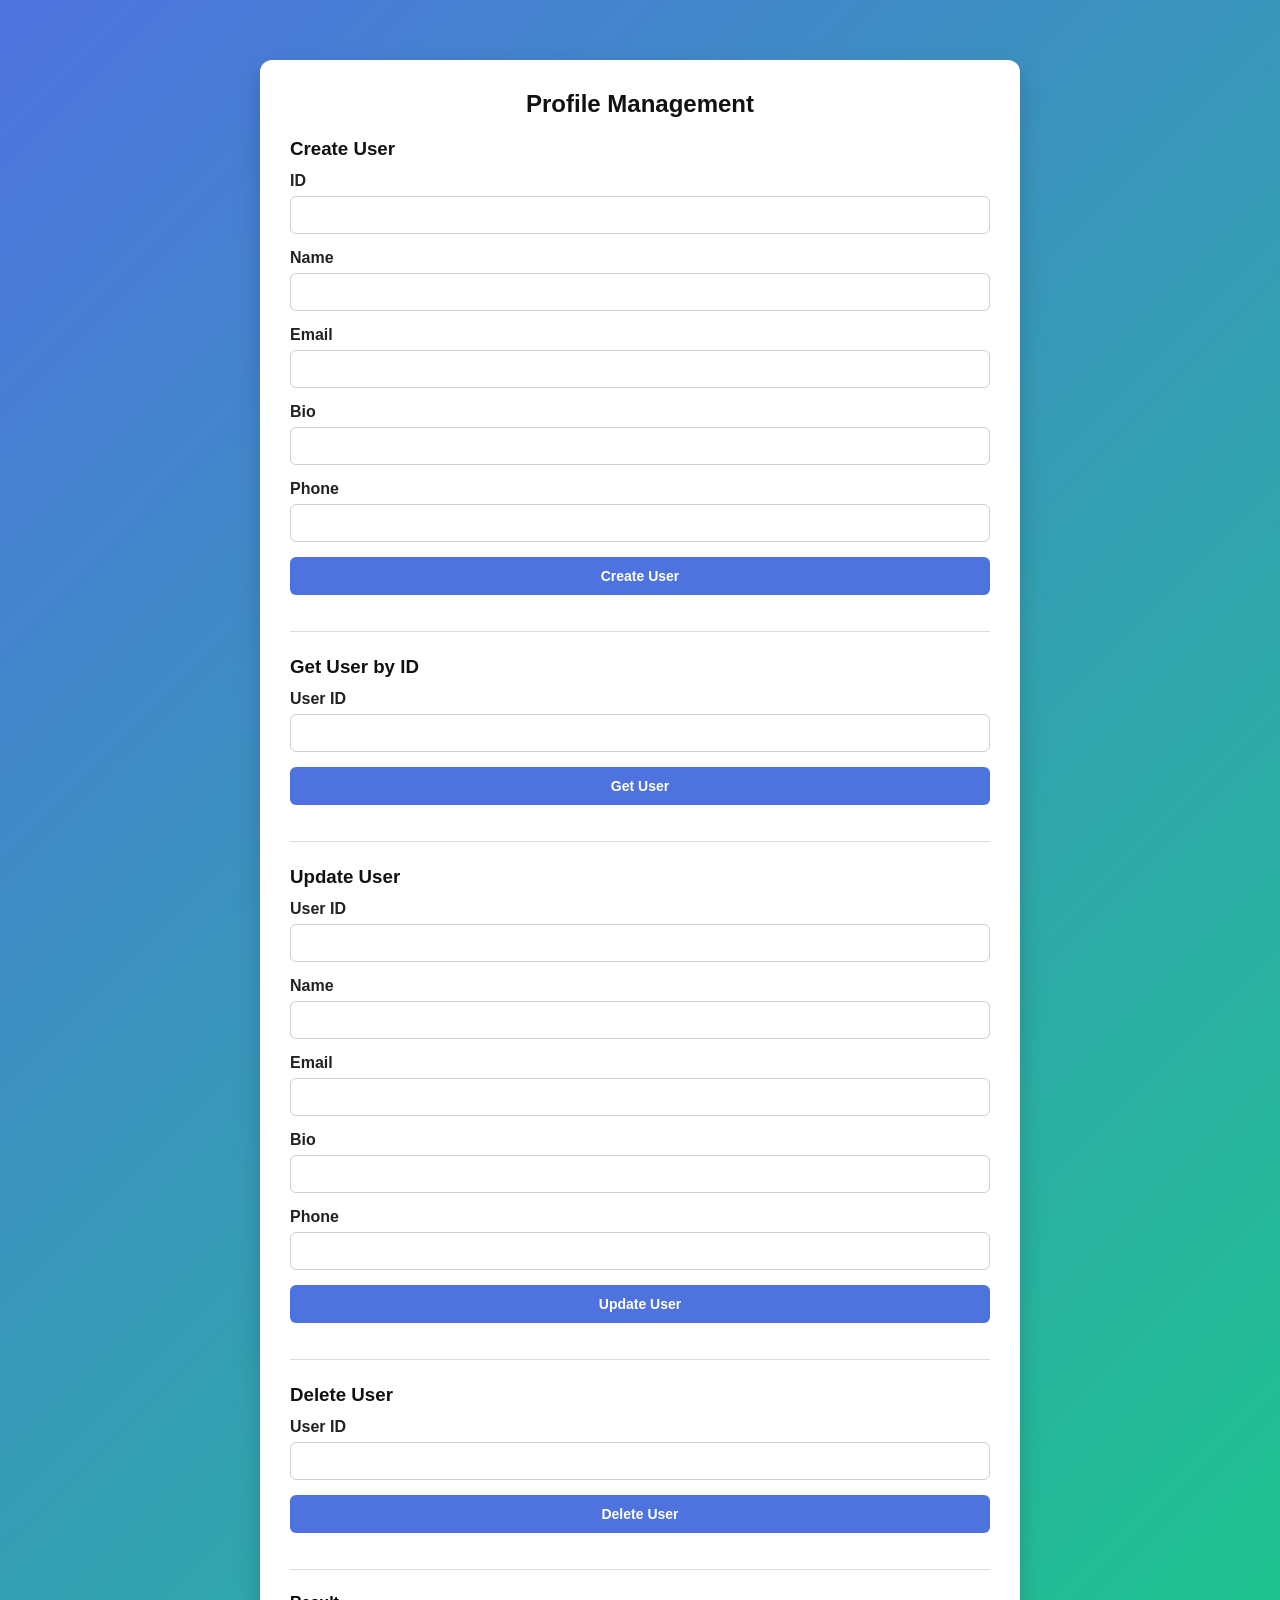
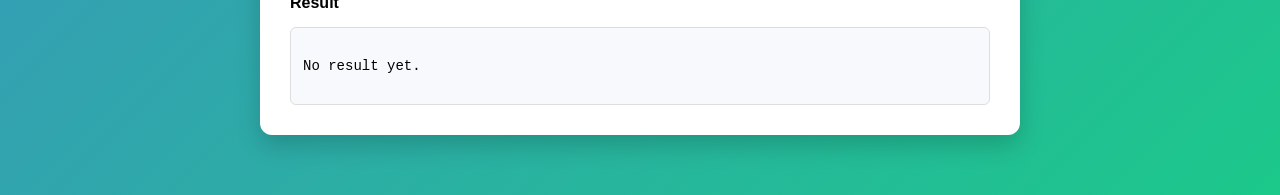
==== profile.html @ e85948cd "Initial commit frontend" ====
<!DOCTYPE html>
<html lang="en">
<head>
<meta charset="UTF-8">
<title>Profile Management</title>
<link rel="stylesheet" href="style.css">
</head>
<body>

<div class="container profile-container">

<h2>Profile Management</h2>

<h3 class="section-title">Create User</h3>

<label for="createId">ID</label>
<input type="number" id="createId">

<label for="createName">Name</label>
<input type="text" id="createName">

<label for="createEmail">Email</label>
<input type="text" id="createEmail">

<label for="createBio">Bio</label>
<input type="text" id="createBio">

<label for="createPhone">Phone</label>
<input type="text" id="createPhone">

<button onclick="createUser()">Create User</button>

<hr>

<h3 class="section-title">Get User by ID</h3>

<label for="getUserId">User ID</label>
<input type="number" id="getUserId">

<button onclick="getUser()">Get User</button>

<hr>

<h3 class="section-title">Update User</h3>

<label for="updateId">User ID</label>
<input type="number" id="updateId">

<label for="updateName">Name</label>
<input type="text" id="updateName">

<label for="updateEmail">Email</label>
<input type="text" id="updateEmail">

<label for="updateBio">Bio</label>
<input type="text" id="updateBio">

<label for="updatePhone">Phone</label>
<input type="text" id="updatePhone">

<button onclick="updateUser()">Update User</button>

<hr>

<h3 class="section-title">Delete User</h3>

<label for="deleteId">User ID</label>
<input type="number" id="deleteId">

<button onclick="deleteUser()">Delete User</button>

<hr>

<span class="result-label">Result</span>
<div class="result-box">
<pre id="result">No result yet.</pre>
</div>

</div>

<script>
const BASE_URL = "http://localhost:8081/users";

function getToken() {
    return localStorage.getItem("token");
}

function headers() {
    return {
        "Content-Type": "application/json",
        "Authorization": "Bearer " + getToken()
    };
}

function showResult(data) {
    try {
        if (typeof data === "string") {
            document.getElementById("result").innerText = data;
        } else {
            document.getElementById("result").innerText = JSON.stringify(data, null, 2);
        }
    } catch (e) {
        document.getElementById("result").innerText = data;
    }
}

async function createUser() {
    const user = {
        id: parseInt(document.getElementById("createId").value),
        name: document.getElementById("createName").value,
        email: document.getElementById("createEmail").value,
        bio: document.getElementById("createBio").value,
        phone: document.getElementById("createPhone").value
    };

    const response = await fetch(BASE_URL, {
        method: "POST",
        headers: headers(),
        body: JSON.stringify(user)
    });

    const text = await response.text();

    try {
        showResult(JSON.parse(text));
    } catch {
        showResult(text);
    }
}

async function getUser() {
    const id = document.getElementById("getUserId").value;

    const response = await fetch(BASE_URL + "/" + id, {
        method: "GET",
        headers: headers()
    });

    const text = await response.text();

    try {
        showResult(JSON.parse(text));
    } catch {
        showResult(text);
    }
}

async function updateUser() {
    const id = document.getElementById("updateId").value;

    const user = {
        id: parseInt(id),
        name: document.getElementById("updateName").value,
        email: document.getElementById("updateEmail").value,
        bio: document.getElementById("updateBio").value,
        phone: document.getElementById("updatePhone").value
    };

    const response = await fetch(BASE_URL + "/" + id, {
        method: "PUT",
        headers: headers(),
        body: JSON.stringify(user)
    });

    const text = await response.text();

    try {
        showResult(JSON.parse(text));
    } catch {
        showResult(text);
    }
}

async function deleteUser() {
    const id = document.getElementById("deleteId").value;

    const response = await fetch(BASE_URL + "/" + id, {
        method: "DELETE",
        headers: headers()
    });

    const text = await response.text();

    try {
        showResult(JSON.parse(text));
    } catch {
        showResult(text);
    }
}
</script>

</body>
</html>
---- style.css ----
body {
    font-family: Arial, Helvetica, sans-serif;
    background: linear-gradient(135deg, #4e73df, #1cc88a);
    margin: 0;
    padding: 0;
    min-height: 100vh;
}

.container {
    width: 420px;
    margin: 60px auto;
    background: #ffffff;
    padding: 30px;
    border-radius: 12px;
    box-shadow: 0 10px 25px rgba(0, 0, 0, 0.18);
}

.container.profile-container {
    width: 700px;
}

h2, h3 {
    text-align: center;
    margin-top: 0;
    color: #111;
}

label {
    display: block;
    margin-bottom: 6px;
    font-weight: 600;
    color: #222;
}

input {
    width: 100%;
    box-sizing: border-box;
    padding: 10px 12px;
    margin-bottom: 15px;
    border-radius: 6px;
    border: 1px solid #cfcfcf;
    font-size: 14px;
}

button {
    width: 100%;
    padding: 11px;
    background: #4e73df;
    color: white;
    border: none;
    border-radius: 6px;
    cursor: pointer;
    font-weight: bold;
    font-size: 14px;
    margin-bottom: 12px;
}

button:hover {
    background: #2e59d9;
}

hr {
    border: none;
    border-top: 1px solid #ddd;
    margin: 24px 0;
}

.result-box {
    background: #f8f9fc;
    padding: 12px;
    border-radius: 6px;
    border: 1px solid #ddd;
    margin-top: 15px;
    white-space: pre-wrap;
    word-break: break-word;
}

.link {
    text-align: center;
    margin-top: 8px;
}

.link a {
    text-decoration: none;
    color: #4e73df;
    font-weight: bold;
}

.link a:hover {
    text-decoration: underline;
}

.section-title {
    text-align: left;
    margin-bottom: 12px;
    color: #111;
}

.result-label {
    font-weight: bold;
    margin-bottom: 8px;
    display: block;
}

pre {
    margin: 0;
    white-space: pre-wrap;
    word-break: break-word;
    font-family: Consolas, monospace;
    font-size: 14px;
}
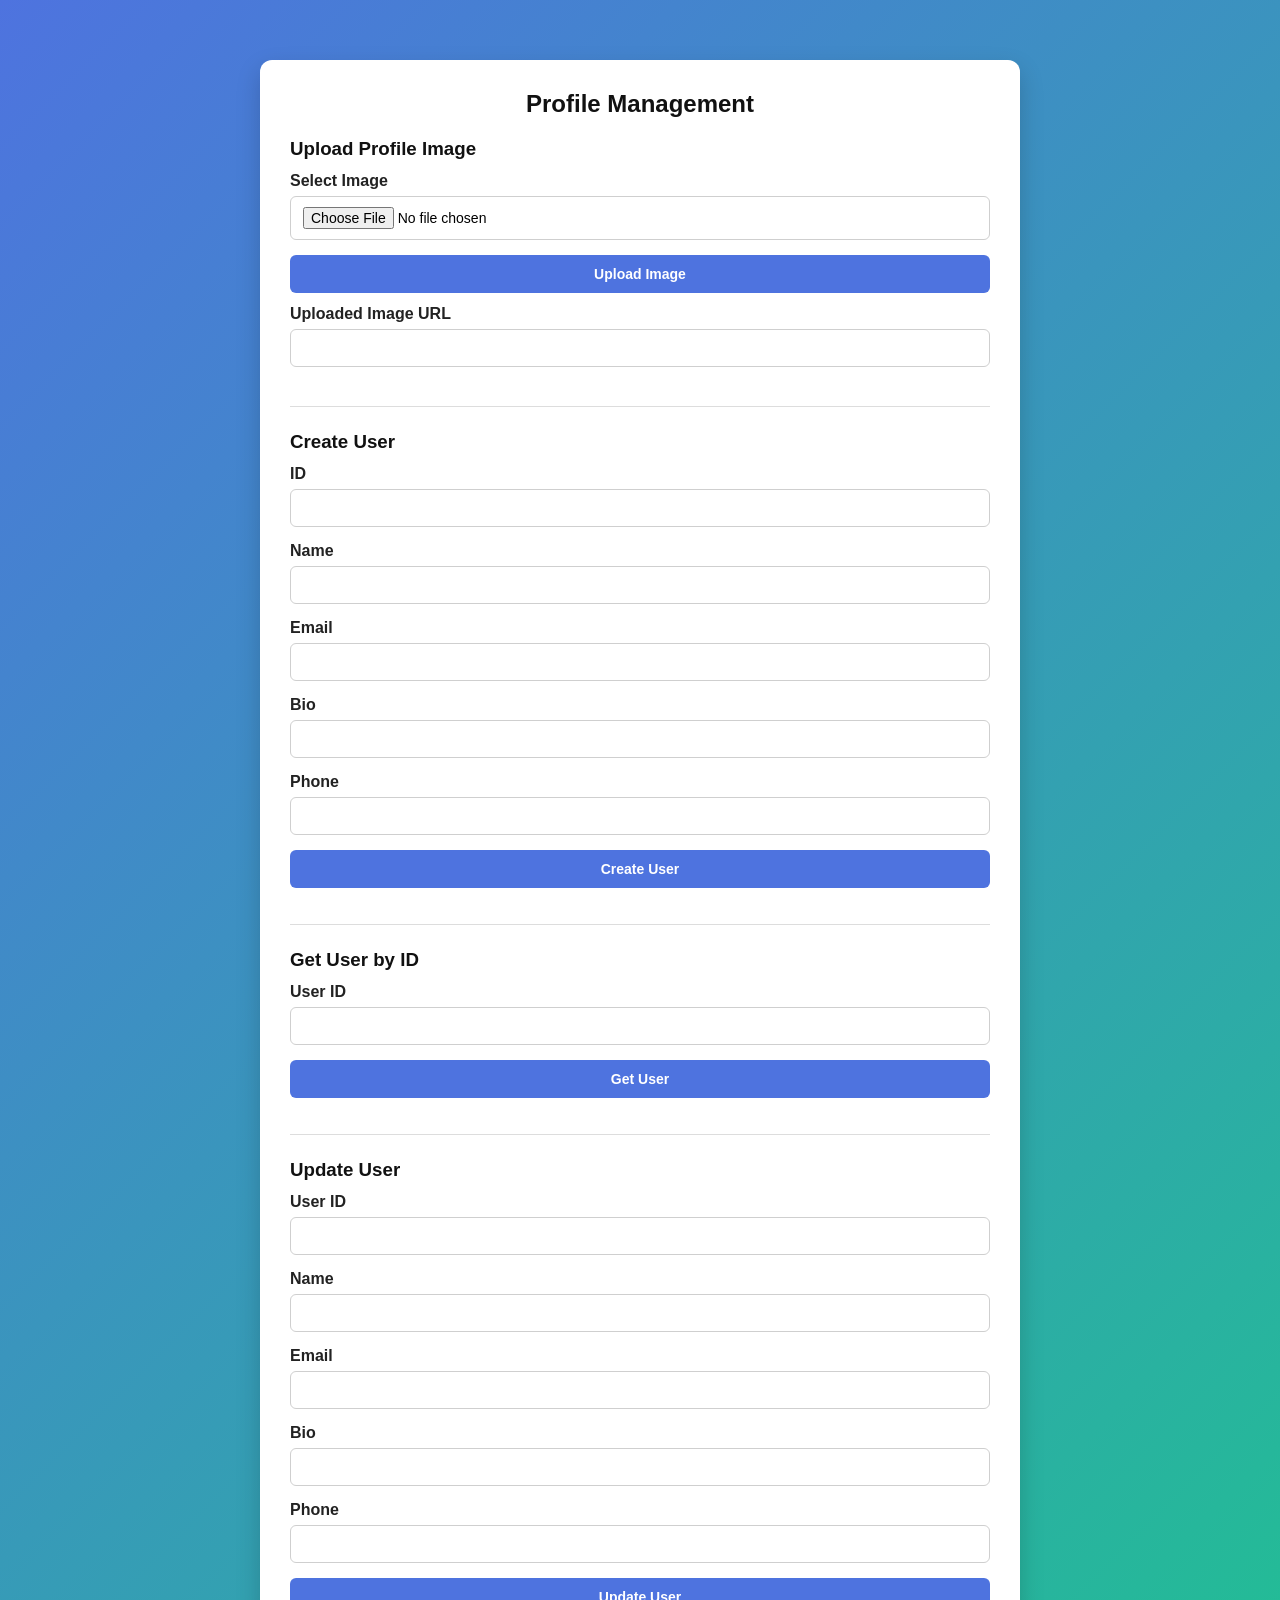
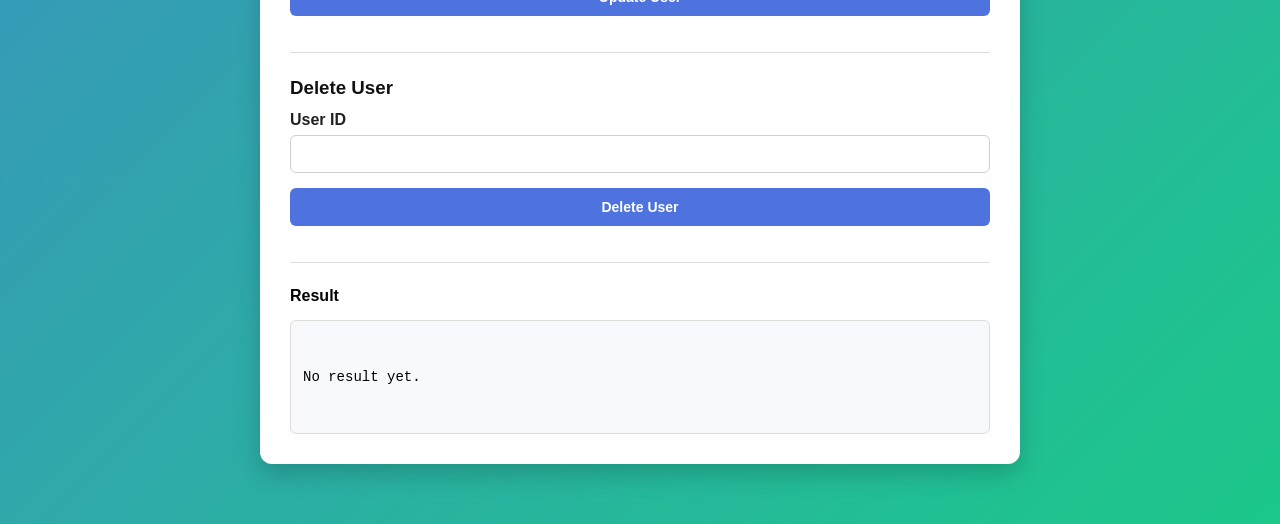
==== commit 635c2717: "Update frontend config for AWS EC2 backend" ====
--- a/profile.html
+++ b/profile.html
@@ -9,185 +9,91 @@
 
 <div class="container profile-container">
 
-<h2>Profile Management</h2>
+    <h2>Profile Management</h2>
 
-<h3 class="section-title">Create User</h3>
+    <h3 class="section-title">Upload Profile Image</h3>
 
-<label for="createId">ID</label>
-<input type="number" id="createId">
+    <label for="profileImageFile">Select Image</label>
+    <input type="file" id="profileImageFile" accept="image/*">
 
-<label for="createName">Name</label>
-<input type="text" id="createName">
+    <button onclick="uploadProfileImage()">Upload Image</button>
 
-<label for="createEmail">Email</label>
-<input type="text" id="createEmail">
+    <label for="profileImageUrl">Uploaded Image URL</label>
+    <input type="text" id="profileImageUrl" readonly>
 
-<label for="createBio">Bio</label>
-<input type="text" id="createBio">
+    <img id="uploadedImagePreview" alt="Uploaded Image Preview" style="display:none; max-width:100%; margin-bottom:20px; border-radius:8px;">
 
-<label for="createPhone">Phone</label>
-<input type="text" id="createPhone">
+    <hr>
 
-<button onclick="createUser()">Create User</button>
+    <h3 class="section-title">Create User</h3>
 
-<hr>
+    <label for="createId">ID</label>
+    <input type="number" id="createId">
 
-<h3 class="section-title">Get User by ID</h3>
+    <label for="createName">Name</label>
+    <input type="text" id="createName">
 
-<label for="getUserId">User ID</label>
-<input type="number" id="getUserId">
+    <label for="createEmail">Email</label>
+    <input type="text" id="createEmail">
 
-<button onclick="getUser()">Get User</button>
+    <label for="createBio">Bio</label>
+    <input type="text" id="createBio">
 
-<hr>
+    <label for="createPhone">Phone</label>
+    <input type="text" id="createPhone">
 
-<h3 class="section-title">Update User</h3>
+    <button onclick="createUser()">Create User</button>
 
-<label for="updateId">User ID</label>
-<input type="number" id="updateId">
+    <hr>
 
-<label for="updateName">Name</label>
-<input type="text" id="updateName">
+    <h3 class="section-title">Get User by ID</h3>
 
-<label for="updateEmail">Email</label>
-<input type="text" id="updateEmail">
+    <label for="getUserId">User ID</label>
+    <input type="number" id="getUserId">
 
-<label for="updateBio">Bio</label>
-<input type="text" id="updateBio">
+    <button onclick="getUser()">Get User</button>
 
-<label for="updatePhone">Phone</label>
-<input type="text" id="updatePhone">
+    <hr>
 
-<button onclick="updateUser()">Update User</button>
+    <h3 class="section-title">Update User</h3>
 
-<hr>
+    <label for="updateId">User ID</label>
+    <input type="number" id="updateId">
 
-<h3 class="section-title">Delete User</h3>
+    <label for="updateName">Name</label>
+    <input type="text" id="updateName">
 
-<label for="deleteId">User ID</label>
-<input type="number" id="deleteId">
+    <label for="updateEmail">Email</label>
+    <input type="text" id="updateEmail">
 
-<button onclick="deleteUser()">Delete User</button>
+    <label for="updateBio">Bio</label>
+    <input type="text" id="updateBio">
 
-<hr>
+    <label for="updatePhone">Phone</label>
+    <input type="text" id="updatePhone">
 
-<span class="result-label">Result</span>
-<div class="result-box">
-<pre id="result">No result yet.</pre>
-</div>
+    <button onclick="updateUser()">Update User</button>
+
+    <hr>
+
+    <h3 class="section-title">Delete User</h3>
+
+    <label for="deleteId">User ID</label>
+    <input type="number" id="deleteId">
+
+    <button onclick="deleteUser()">Delete User</button>
+
+    <hr>
+
+    <span class="result-label">Result</span>
+    <div class="result-box">
+        <pre id="result">No result yet.</pre>
+    </div>
 
 </div>
 
-<script>
-const BASE_URL = "http://localhost:8081/users";
-
-function getToken() {
-    return localStorage.getItem("token");
-}
-
-function headers() {
-    return {
-        "Content-Type": "application/json",
-        "Authorization": "Bearer " + getToken()
-    };
-}
-
-function showResult(data) {
-    try {
-        if (typeof data === "string") {
-            document.getElementById("result").innerText = data;
-        } else {
-            document.getElementById("result").innerText = JSON.stringify(data, null, 2);
-        }
-    } catch (e) {
-        document.getElementById("result").innerText = data;
-    }
-}
-
-async function createUser() {
-    const user = {
-        id: parseInt(document.getElementById("createId").value),
-        name: document.getElementById("createName").value,
-        email: document.getElementById("createEmail").value,
-        bio: document.getElementById("createBio").value,
-        phone: document.getElementById("createPhone").value
-    };
-
-    const response = await fetch(BASE_URL, {
-        method: "POST",
-        headers: headers(),
-        body: JSON.stringify(user)
-    });
-
-    const text = await response.text();
-
-    try {
-        showResult(JSON.parse(text));
-    } catch {
-        showResult(text);
-    }
-}
-
-async function getUser() {
-    const id = document.getElementById("getUserId").value;
-
-    const response = await fetch(BASE_URL + "/" + id, {
-        method: "GET",
-        headers: headers()
-    });
-
-    const text = await response.text();
-
-    try {
-        showResult(JSON.parse(text));
-    } catch {
-        showResult(text);
-    }
-}
-
-async function updateUser() {
-    const id = document.getElementById("updateId").value;
-
-    const user = {
-        id: parseInt(id),
-        name: document.getElementById("updateName").value,
-        email: document.getElementById("updateEmail").value,
-        bio: document.getElementById("updateBio").value,
-        phone: document.getElementById("updatePhone").value
-    };
-
-    const response = await fetch(BASE_URL + "/" + id, {
-        method: "PUT",
-        headers: headers(),
-        body: JSON.stringify(user)
-    });
-
-    const text = await response.text();
-
-    try {
-        showResult(JSON.parse(text));
-    } catch {
-        showResult(text);
-    }
-}
-
-async function deleteUser() {
-    const id = document.getElementById("deleteId").value;
-
-    const response = await fetch(BASE_URL + "/" + id, {
-        method: "DELETE",
-        headers: headers()
-    });
-
-    const text = await response.text();
-
-    try {
-        showResult(JSON.parse(text));
-    } catch {
-        showResult(text);
-    }
-}
-</script>
-
+<script src="js/config.js"></script>
+<script src="js/profile.js"></script>
+<script src="js/upload.js"></script>
 </body>
 </html>
